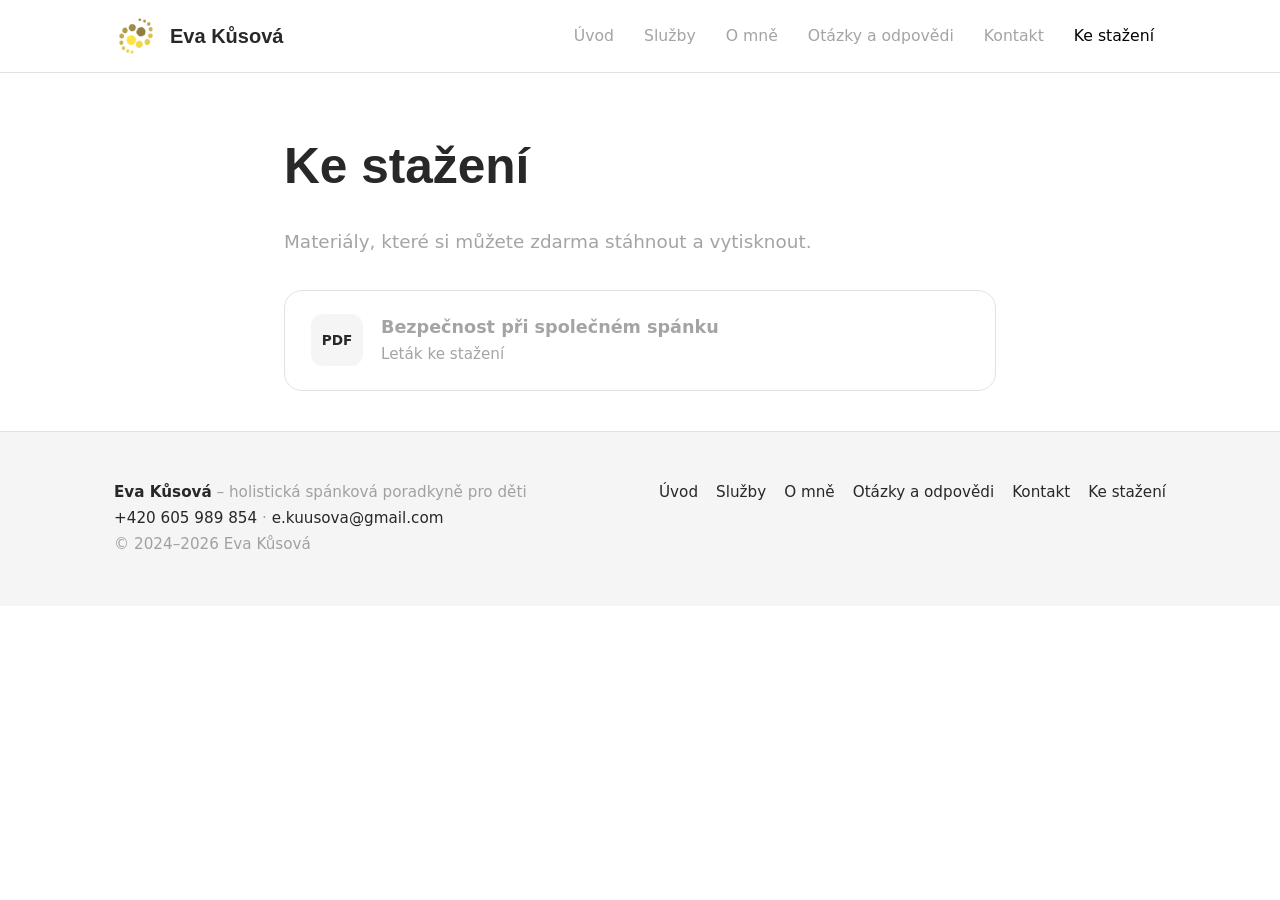
==== ke-stazeni/index.html @ 668c17ec "Add files via upload" ====
<!DOCTYPE html>
<html lang="cs">
<head>
<meta charset="utf-8">
<meta name="viewport" content="width=device-width, initial-scale=1">
<title>Ke stažení | Eva Kůsová – spánková poradkyně</title>
<meta name="description" content="Materiály ke stažení zdarma: Bezpečnost při společném spánku.">
<link rel="canonical" href="https://www.spankovaporadkyne.cz/ke-stazeni/">
<meta property="og:title" content="Ke stažení | Eva Kůsová – spánková poradkyně">
<meta property="og:description" content="Materiály ke stažení zdarma: Bezpečnost při společném spánku.">
<meta property="og:image" content="https://www.spankovaporadkyne.cz/img/eva-s-detmi.jpg">
<meta property="og:locale" content="cs_CZ">
<link rel="icon" href="../img/logo.png">
<link rel="preconnect" href="https://fonts.bunny.net">
<link href="https://fonts.bunny.net/css?family=josefin-sans:400,600|nunito-sans:400,700,800&display=swap" rel="stylesheet">
<link rel="stylesheet" href="../style.css">

</head>
<body>
<header class="site-header">
  <div class="wrap">
    <a class="brand" href="../"><img src="../img/logo.png" alt="" width="44" height="44"><span>Eva Kůsová</span></a>
    <button class="nav-toggle" aria-label="Menu" aria-expanded="false" onclick="var n=document.getElementById('nav');n.classList.toggle('open');this.setAttribute('aria-expanded',n.classList.contains('open'))">☰</button>
    <nav class="nav" id="nav">
<a href="../">Úvod</a>
<a href="../sluzby/">Služby</a>
<a href="../o-mne/">O mně</a>
<a href="../faq/">Otázky a odpovědi</a>
<a href="../kontakt/">Kontakt</a>
<a href="../ke-stazeni/" aria-current="page">Ke stažení</a>
    </nav>
  </div>
</header>
<main>

<section class="hero">
  <div class="wrap narrow">
    <h1>Ke stažení</h1>
    <p class="lead">Materiály, které si můžete zdarma stáhnout a vytisknout.</p>
    <a class="download" href="../soubory/bezpecnost-pri-spolecnem-spanku.pdf" target="_blank" rel="noopener" style="margin-top:32px">
      <span class="ico">PDF</span>
      <span><strong>Bezpečnost při společném spánku</strong><span>Leták ke stažení</span></span>
    </a>
  </div>
</section>

</main>
<footer class="site-footer">
  <div class="wrap">
    <div>
      <strong>Eva Kůsová</strong> – holistická spánková poradkyně pro děti<br>
      <a href="tel:+420605989854">+420 605 989 854</a> · <a href="mailto:e.kuusova@gmail.com">e.kuusova@gmail.com</a><br>
      © 2024–2026 Eva Kůsová
    </div>
    <nav>
<a href="../">Úvod</a>
<a href="../sluzby/">Služby</a>
<a href="../o-mne/">O mně</a>
<a href="../faq/">Otázky a odpovědi</a>
<a href="../kontakt/">Kontakt</a>
<a href="../ke-stazeni/">Ke stažení</a>
    </nav>
  </div>
</footer>

</body>
</html>
---- style.css ----
/* Eva Kůsová – holistická spánková poradkyně */
:root {
  /* barvy převzaté z původního webu */
  --cream: #ffffff;   /* pozadí */
  --sand: #f5f5f5;    /* světle šedé sekce a patička */
  --black: #030303;   /* tmavé sekce, nadpisy */
  --gold: #030303;
  --gold-soft: #f5f5f5;
  --olive: #030303;   /* tlačítka a odkazy */
  --olive-dark: #282828;
  --ink: #282828;     /* text */
  --muted: #a4a4a4;   /* méně výrazný text, neaktivní menu */
  --line: #e2e2e2;
  --radius: 18px;
  --max: 1100px;
}

* { box-sizing: border-box; }
html { scroll-behavior: smooth; }
body {
  margin: 0;
  font-family: "Nunito Sans", system-ui, -apple-system, "Segoe UI", sans-serif;
  font-size: 18px;
  line-height: 1.7;
  color: var(--ink);
  background: var(--cream);
}
img { max-width: 100%; height: auto; display: block; }
a { color: var(--olive); }
a:hover { color: var(--olive-dark); }

h1, h2, h3 {
  font-family: "Josefin Sans", "Nunito Sans", sans-serif;
  line-height: 1.2;
  font-weight: 600;
  color: var(--ink);
}
h1 { font-size: clamp(2rem, 4.5vw, 3.1rem); margin: 0 0 .6em; }
h2 { font-size: clamp(1.6rem, 3vw, 2.2rem); margin: 0 0 .6em; }
h3 { font-size: 1.3rem; margin: 0 0 .4em; }
p { margin: 0 0 1em; }

.wrap { max-width: var(--max); margin: 0 auto; padding: 0 24px; }
.section { padding: 80px 0; }
.section.alt { background: var(--sand); }
.center { text-align: center; }
.lead { font-size: 1.15rem; color: var(--muted); }
.narrow { max-width: 760px; margin-left: auto; margin-right: auto; }

/* Header */
.site-header {
  position: sticky; top: 0; z-index: 50;
  background: rgba(255, 255, 255, .96);
  backdrop-filter: blur(8px);
  border-bottom: 1px solid var(--line);
}
.site-header .wrap { display: flex; align-items: center; justify-content: space-between; min-height: 72px; }
.brand { display: flex; align-items: center; gap: 12px; text-decoration: none; color: var(--ink); }
.brand img { width: 44px; height: 44px; }
.brand span { font-family: "Josefin Sans", sans-serif; font-size: 1.25rem; font-weight: 600; }
.nav { display: flex; gap: 6px; }
.nav a {
  text-decoration: none; color: var(--ink); font-size: .98rem;
  padding: 8px 12px; border-radius: 999px;
}
.nav a { color: var(--muted); }
.nav a:hover { color: var(--black); }
.nav a[aria-current="page"] { color: var(--black); }
.nav-toggle {
  display: none; background: none; border: 0; cursor: pointer; padding: 10px;
  font-size: 1.6rem; line-height: 1; color: var(--ink);
}

@media (max-width: 860px) {
  .nav-toggle { display: block; }
  .nav {
    display: none; position: absolute; left: 0; right: 0; top: 72px;
    flex-direction: column; gap: 0; padding: 12px 24px 20px;
    background: var(--cream); border-bottom: 1px solid var(--line);
  }
  .nav.open { display: flex; }
  .nav a { padding: 12px 8px; border-radius: 10px; }
}

/* Hero */
.hero { padding: 64px 0 40px; }
.hero h1 { max-width: 14em; }
.hero-img { border-radius: var(--radius); overflow: hidden; margin-top: 32px; box-shadow: 0 20px 50px -25px rgba(0, 0, 0, .35); }
.hero-img img { width: 100%; aspect-ratio: 1920 / 877; object-fit: cover; }

/* Buttons */
.btn {
  display: inline-block; text-decoration: none; font-weight: 700;
  background: transparent; color: var(--black) !important;
  padding: 14px 28px; border-radius: 0; border: 1px solid #c3c3c3; cursor: pointer;
  font-size: 1rem; font-family: inherit;
  transition: background .2s, transform .2s;
}
.btn:hover { background: var(--black); border-color: var(--black); color: #fff !important; transform: translateY(-1px); }
.btn.ghost { color: var(--muted) !important; }
.btn.ghost:hover { color: #fff !important; }
.btn-row { display: flex; flex-wrap: wrap; gap: 14px; margin-top: 24px; }
.btn-row.center { justify-content: center; }

/* Cards / grids */
.grid-3 { display: grid; grid-template-columns: repeat(3, 1fr); gap: 28px; }
.grid-2 { display: grid; grid-template-columns: 1fr 1fr; gap: 56px; align-items: center; }
@media (max-width: 860px) {
  .grid-3, .grid-2 { grid-template-columns: 1fr; gap: 28px; }
}
.card {
  background: #fff; border: 1px solid var(--line); border-radius: var(--radius);
  padding: 32px 28px;
}
.dot {
  width: 46px; height: 46px; border-radius: 50%;
  background: var(--black);
  margin-bottom: 18px;
}
.dot.d2 { background: #6e6e6e; }
.dot.d3 { background: var(--muted); }

/* Tmavá sekce jako na původním webu */
.section.dark { background: var(--black); color: #ebebeb; }
.section.dark h2, .section.dark h3 { color: #fff; }
.section.dark .card { background: transparent; border-color: rgba(255,255,255,.18); }
.section.dark .dot { background: #fff; }
.section.dark .dot.d2 { background: #c8c8c8; }
.section.dark .dot.d3 { background: #8a8a8a; }
.section.dark .lead { color: #c3c3c3; }
.section.dark a:not(.btn) { color: #fff; }
.section.dark .btn { color: #fff !important; border-color: #6e6e6e; }
.section.dark .btn:hover { background: #fff; color: var(--black) !important; border-color: #fff; }
.section.dark .form input, .section.dark .form select, .section.dark .form textarea { border-color: #444; }
.section.dark .form .consent { color: #a4a4a4; }
.rounded { border-radius: var(--radius); overflow: hidden; }

/* Pricing */
.price-grid { display: grid; grid-template-columns: repeat(2, 1fr); gap: 28px; }
@media (max-width: 760px) { .price-grid { grid-template-columns: 1fr; } }
.price-card { display: flex; flex-direction: column; }
.price-card .meta { color: var(--olive); font-weight: 700; font-size: .95rem; margin-bottom: 12px; }
.price-card .meta span { display: block; }
.price-card .desc { flex: 1; }
.price {
  font-family: "Josefin Sans", sans-serif; font-size: 1.8rem; font-weight: 600;
  margin-top: 12px; padding-top: 16px; border-top: 1px dashed var(--line);
}
.note {
  background: var(--sand); border-radius: var(--radius);
  padding: 22px 26px; margin-top: 36px; font-weight: 600;
}

/* FAQ */
details {
  background: #fff; border: 1px solid var(--line); border-radius: 14px;
  padding: 0 24px; margin-bottom: 14px;
}
summary {
  cursor: pointer; list-style: none; padding: 20px 32px 20px 0; position: relative;
  font-family: "Josefin Sans", sans-serif; font-size: 1.15rem; font-weight: 600;
}
summary::-webkit-details-marker { display: none; }
summary::after {
  content: "+"; position: absolute; right: 0; top: 50%; transform: translateY(-50%);
  font-size: 1.6rem; color: var(--olive);
}
details[open] summary::after { content: "–"; }
details > div { padding-bottom: 8px; }

/* Form */
.form { display: grid; gap: 16px; }
.form label { font-weight: 700; font-size: .95rem; display: block; margin-bottom: 6px; }
.form input, .form select, .form textarea {
  width: 100%; font: inherit; font-size: 1rem; padding: 12px 14px;
  border: 1px solid var(--line); border-radius: 12px; background: #fff; color: var(--ink);
}
.form input:focus, .form select:focus, .form textarea:focus {
  outline: 2px solid var(--black); border-color: var(--black);
}
.form textarea { min-height: 140px; resize: vertical; }
.form .consent { font-size: .85rem; color: var(--muted); }

/* Contact */
.contact-list { list-style: none; padding: 0; margin: 0; display: grid; gap: 18px; }
.contact-list li { display: flex; align-items: center; gap: 16px; font-size: 1.15rem; }
.contact-list .ico {
  flex: none; width: 52px; height: 52px; border-radius: 50%;
  background: var(--gold-soft); display: grid; place-items: center;
}
.contact-list .ico svg { width: 24px; height: 24px; stroke: var(--olive-dark); fill: none; stroke-width: 1.8; }
.contact-list a { text-decoration: none; color: var(--ink); font-weight: 600; }
.contact-list a:hover { color: var(--olive); }

/* Reviews */
.reviews { margin-top: 48px; }

/* Signature */
.signature { font-family: "Josefin Sans", sans-serif; font-size: 1.5rem; margin-top: 24px; }
.signature small { display: block; font-size: 1rem; color: var(--muted); font-family: "Nunito Sans", sans-serif; }

/* Downloads */
.download {
  display: flex; align-items: center; gap: 18px; text-decoration: none; color: var(--ink);
  background: #fff; border: 1px solid var(--line); border-radius: var(--radius); padding: 22px 26px;
}
.download:hover { border-color: var(--black); }
.download .ico {
  flex: none; width: 52px; height: 52px; border-radius: 12px; background: var(--gold-soft);
  display: grid; place-items: center; font-weight: 800; color: var(--olive-dark); font-size: .85rem;
}
.download strong { display: block; font-size: 1.1rem; }
.download span { color: var(--muted); font-size: .95rem; }

/* Footer */
.site-footer { background: var(--sand); color: #a1a1a1; padding: 48px 0; font-size: .95rem; border-top: 1px solid var(--line); }
.site-footer strong { color: var(--ink); }
.site-footer .wrap { display: flex; flex-wrap: wrap; justify-content: space-between; gap: 24px; }
.site-footer a { color: var(--ink); text-decoration: none; }
.site-footer a:hover { text-decoration: underline; }
.site-footer nav { display: flex; flex-wrap: wrap; gap: 18px; }

/* Ikony */
.icon {
  width: 52px; height: 52px; margin-bottom: 16px; display: block;
  fill: none; stroke: currentColor; stroke-width: 1.6; stroke-linecap: round; stroke-linejoin: round;
  color: var(--black);
}
.section.dark .icon { color: #fff; }
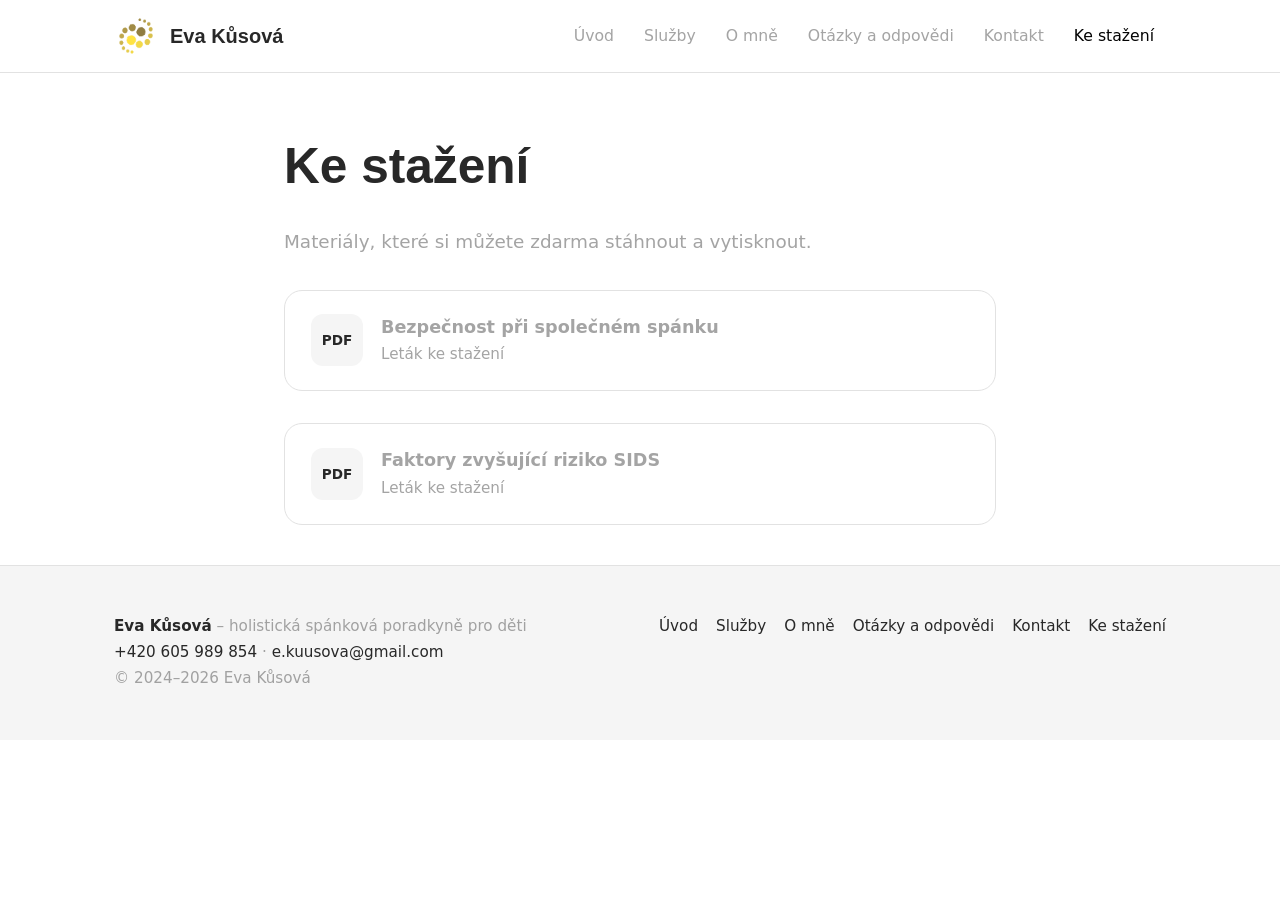
==== commit 45390206: "Update index.html" ====
--- a/ke-stazeni/index.html
+++ b/ke-stazeni/index.html
@@ -41,6 +41,10 @@
       <span class="ico">PDF</span>
       <span><strong>Bezpečnost při společném spánku</strong><span>Leták ke stažení</span></span>
     </a>
+    <a class="download" href="../soubory/faktory-zvysujici-riziko-sids.pdf" target="_blank" rel="noopener" style="margin-top:32px">
+      <span class="ico">PDF</span>
+      <span><strong>Faktory zvyšující riziko SIDS</strong><span>Leták ke stažení</span></span>
+    </a>
   </div>
 </section>
 
